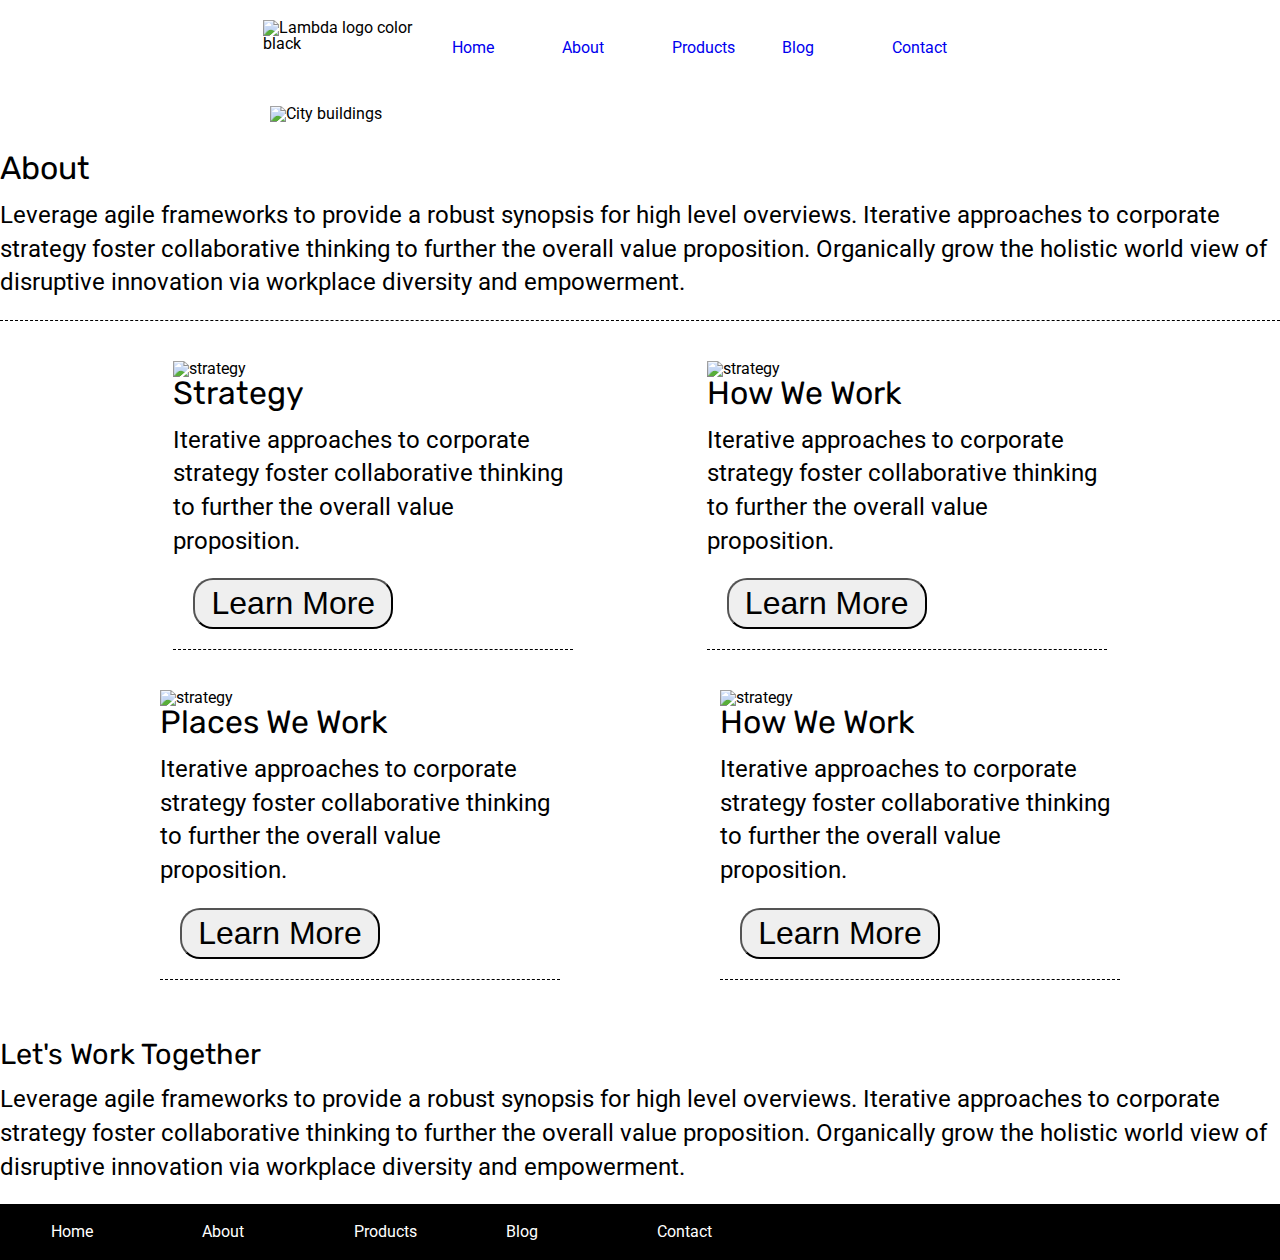
==== about.html @ 7af6393b "completed sprint challenge" ====
<!doctype html>

<html lang="en">

  <head>
    <meta charset="utf-8">

    <title>Sprint Challenge - About</title>

    <link href="https://fonts.googleapis.com/css?family=Roboto|Rubik" rel="stylesheet">
    <link rel="stylesheet" href="css/index.css">

  </head>

  <body>
    <header>
      <section class="header-container">
        <div class="logo-container">
          <div class="logo-image">
            <img src="img/lambda-black.png" alt="Lambda logo color black">
          </div>
        </div>
        <nav>
          <a href="/index.html">Home</a>
          <a href="/about.html">About</a>
          <a href="#">Products</a>
          <a href="#">Blog</a>
          <a href="#">Contact</a>
        </nav>
      </section>
      <div class="header-image">
        <div class="header-img-container">
          <div class="header_img">
            <img src="img/jumbo-about.png" alt="City buildings">
          </div>
        </div>
      </div>
    </header>
    <div class="container-about-page">
      <div class="about">
        <h2> About</h2>
        <p>Leverage agile frameworks to provide a robust synopsis for high level overviews. Iterative approaches to
          corporate
          strategy foster collaborative thinking to further the overall value proposition. Organically grow the holistic
          world view of disruptive innovation via workplace diversity and empowerment.</p>
      </div>
      <section class="about-middle">
        <div class="left">
          <div class="left-img">
            <img src="img/about-plan.png" alt="strategy">
         </div>
          <div class="left-text">
            <h2>Strategy</h2>
            <p>Iterative approaches to corporate strategy foster collaborative thinking to further the overall value
              proposition.</p>
          </div>
          <div class="learn-button">
            <button class="button">Learn More</button>
          </div>
        </div>
        <div class="right">
          <div class="right-img">
            <img src="img/about-working.png" alt="strategy">
          </div>
          <div class="right-text">
            <h2>How We Work</h2>
            <p>Iterative approaches to corporate strategy foster collaborative thinking to further the overall value
              proposition.</p>
          </div>
          <div class="learn-button">
            <button class="button">Learn More</button>
          </div>
        </div>
      </section>

      <section class="about-bottom">
        <div class="left">
          <div class="left-img">
            <img src="img/about-office.png" alt="strategy">
         </div>
          <div class="left-text">
            <h2>Places We Work</h2>
            <p> Iterative approaches to corporate strategy foster collaborative thinking to further the overall value proposition.</p>
          </div>
          <div class="learn-button">
            <button class="button">Learn More</button>
          </div>
        </div>
        <div class="right">
          <div class="right-img">
            <img src="img/about-meeting.png" alt="strategy">
          </div>
          <div class="right-text">
            <h2>How We Work</h2>
            <p>Iterative approaches to corporate strategy foster collaborative thinking to further the overall value proposition.</p>
          </div>
          <div class="learn-button">
            <button class="button">Learn More</button>
          </div>
        </div>
      </section>
      <section class="last">
        <div class="last-about">
          <h3>Let's Work Together</h3>
          <p>Leverage agile frameworks to provide a robust synopsis for high level overviews. Iterative approaches to corporate
      strategy foster collaborative thinking to further the overall value proposition. Organically grow the holistic
      world view of disruptive innovation via workplace diversity and empowerment.</p>
        </div>
      </section>
      <footer>
        <nav>
          <a href="index.html">Home</a>
          <a href="#">About</a>
          <a href="#">Products</a>
          <a href="#">Blog</a>
          <a href="#">Contact</a>
        </nav>
      </footer>
    </div><!-- container -->
  </body>

</html>
---- css/index.css ----
/* http://meyerweb.com/eric/tools/css/reset/
   v2.0 | 20110126
   License: none (public domain)
*/

html, body, div, span, applet, object, iframe,
h1, h2, h3, h4, h5, h6, p, blockquote, pre,
a, abbr, acronym, address, big, cite, code,
del, dfn, em, img, ins, kbd, q, s, samp,
small, strike, strong, sub, sup, tt, var,
b, u, i, center,
dl, dt, dd, ol, ul, li,
fieldset, form, label, legend,
table, caption, tbody, tfoot, thead, tr, th, td,
article, aside, canvas, details, embed,
figure, figcaption, footer, header, hgroup,
menu, nav, output, ruby, section, summary,
time, mark, audio, video {
	margin: 0;
	padding: 0;
	border: 0;
	font-size: 100%;
	font: inherit;
	vertical-align: baseline;
}
/* HTML5 display-role reset for older browsers */
article, aside, details, figcaption, figure,
footer, header, hgroup, menu, nav, section {
	display: block;
}
body {
	line-height: 1;
}
ol, ul {
	list-style: none;
}
blockquote, q {
	quotes: none;
}
blockquote:before, blockquote:after,
q:before, q:after {
	content: '';
	content: none;
}
table {
	border-collapse: collapse;
	border-spacing: 0;
}

* {
    box-sizing: border-box;
}

html, body {
    height: 100%;
    font-family: 'Roboto', sans-serif;
}

header{
    width:800px;
    margin:0 auto;

}

.header-container{
    display: flex;
    flex-direction: row;
    justify-content: space-evenly;
    margin:20px;
}
.logo-container{
    width:160px;
}

a {
    text-decoration: none;
    width:100px;
    margin:0 5px;
    font-size: 1rem;
}
nav{
    display:flex;
    justify-content: space-evenly;
    margin:20px;

}

.header-image{
    margin:30px;
}
.header-image img{
    width:750px;
}

h1, h2, h3, h4, h5 {
    font-size: 18px;
    margin-bottom: 15px;
    font-family: 'Rubik', sans-serif;
}

p {
    line-height: 1.4;
}

.box1{
    background-color:teal;
}

.box2{
    background-color:gold;
}

.box3{
    background-color:cadetblue;
}

.box4{
    background-color:coral;
}

.box5{
    background-color: crimson;
}

.box6{
    background-color:forestgreen;
}

.box7{
    background-color:darkorchid;
}

.box8{
    background-color:hotpink;
}

.box9{
    background-color:indigo;
}

.box10{
    background-color:dodgerblue;
}

.button{
    width:200px;
    font-size: 2rem;
    margin:5%;
    border-radius: 20px;
    padding:5px;
}
.container {
    width: 800px;
    margin: 0 auto;
}

.top-content {
    display: flex;
    flex-wrap: wrap;
    justify-content: space-evenly;
    margin-bottom: 20px;
    border-bottom: 1px dashed black;
}

.top-content .text-container {
    width: 48%;
    padding: 0 1%;
    padding-bottom: 20px;
}

.middle-content {
    margin-bottom: 20px;
    border-bottom: 1px dashed black;
}

.middle-content h2 {
    padding: 0 2%;
    margin-bottom: 0;
}

.middle-content .boxes {
    display: flex;
    flex-wrap: wrap;
    justify-content: space-evenly;
}

.middle-content .boxes .box {
    width: 12.5%;
    height: 100px;
    background: black;
    margin: 20px 2.5%;
    color: white;
    display: flex;
    align-items: center;
    justify-content: center;
}

.bottom-content {
    display: flex;
    margin: 0 2% 20px;
    justify-content: space-around;
}

.bottom-content .text-container {
    padding-right: 4%;
}

.bottom-content .text-container:last-child {
    padding-right: 0;
}

.about{
    margin-bottom: 20px;
    border-bottom: 1px dashed black;
}
.about p{
    margin-bottom: 20px;
}
h2{
    font-size: 2rem;
}

.about-middle{
    display: flex;
    flex-direction: row;
    justify-content: space-evenly;
    margin:40px;
}

.about-bottom{

    display: flex;
    flex-direction: row;
    justify-content: space-evenly;
    margin-bottom: 60px;
}
.left{
    width:400px;
    border-bottom: 1px dashed black;

}
.right{
    width:400px;
    border-bottom: 1px dashed black;

}

h3{
    font-size: 1.8rem;
}

p{
    font-size: 1.5rem;
}

footer {
    width: 100%;
    background: black;
}

footer nav {
    width: 60%;
    display: flex;
    justify-content: space-between;
    align-items: center;
    padding: 20px 2%;
    font-size: 14px;
}

footer nav a {
    color: white;
    text-decoration: none;
}
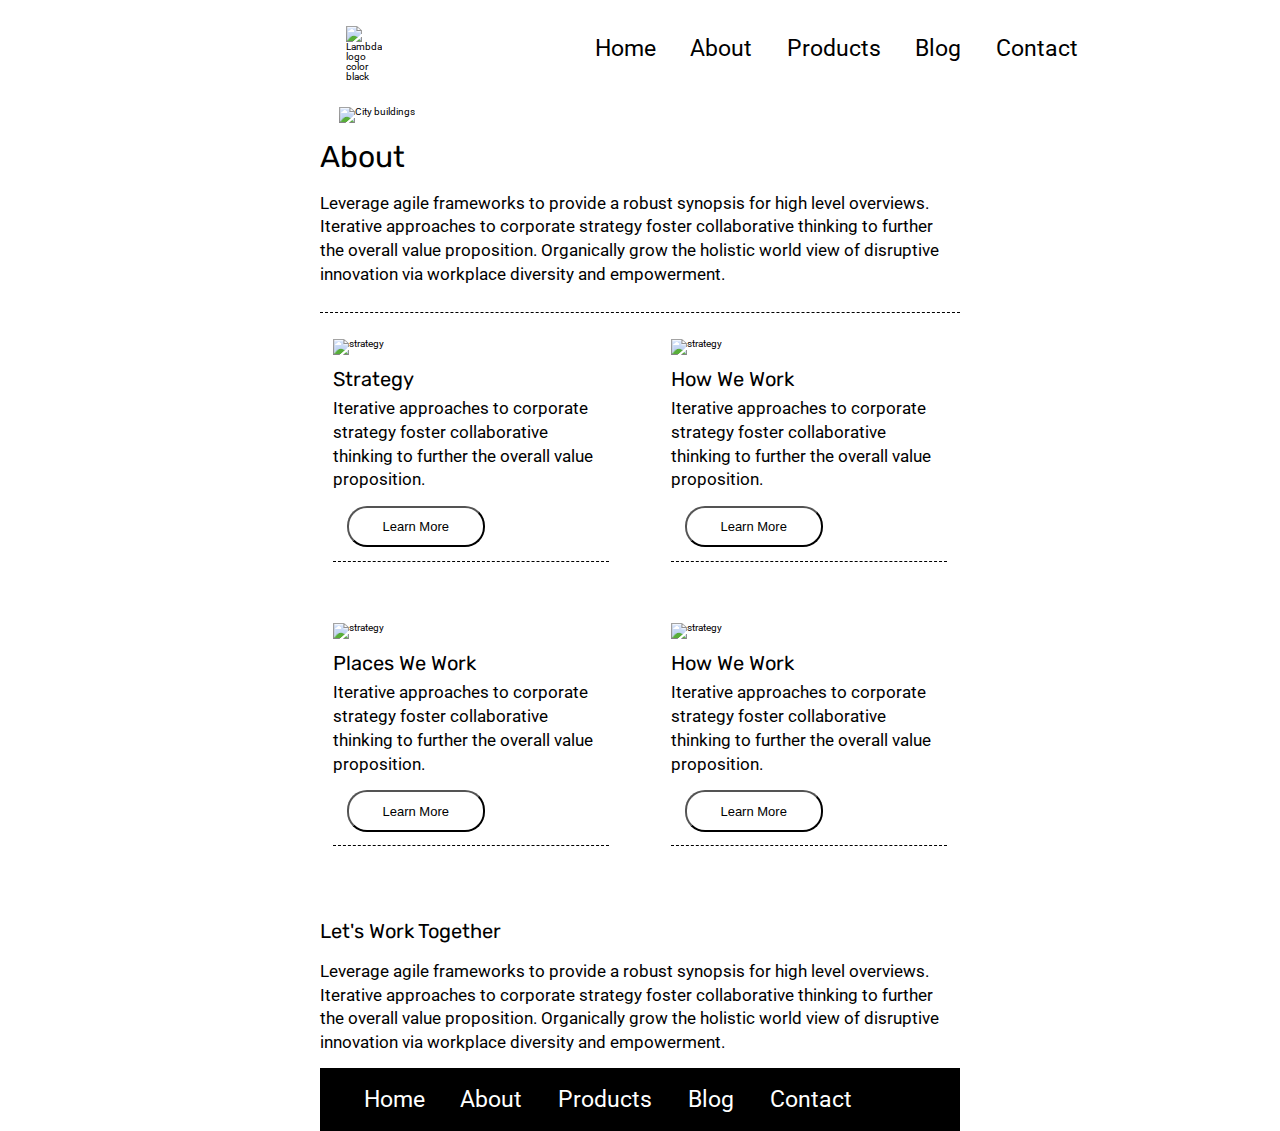
==== commit 3edd3019: "finished sprint" ====
--- a/about.html
+++ b/about.html
@@ -1,15 +1,16 @@
-<!doctype html>
+<!DOCTYPE html>
 
 <html lang="en">
-
   <head>
-    <meta charset="utf-8">
+    <meta charset="utf-8" />
 
     <title>Sprint Challenge - About</title>
 
-    <link href="https://fonts.googleapis.com/css?family=Roboto|Rubik" rel="stylesheet">
-    <link rel="stylesheet" href="css/index.css">
-
+    <link
+      href="https://fonts.googleapis.com/css?family=Roboto|Rubik"
+      rel="stylesheet"
+    />
+    <link rel="stylesheet" href="css/index.css" />
   </head>
 
   <body>
@@ -17,7 +18,7 @@
       <section class="header-container">
         <div class="logo-container">
           <div class="logo-image">
-            <img src="img/lambda-black.png" alt="Lambda logo color black">
+            <img src="img/lambda-black.png" alt="Lambda logo color black" />
           </div>
         </div>
         <nav>
@@ -31,28 +32,33 @@
       <div class="header-image">
         <div class="header-img-container">
           <div class="header_img">
-            <img src="img/jumbo-about.png" alt="City buildings">
+            <img src="img/jumbo-about.png" alt="City buildings" />
           </div>
         </div>
       </div>
     </header>
-    <div class="container-about-page">
+    <div class="container about-page">
       <div class="about">
-        <h2> About</h2>
-        <p>Leverage agile frameworks to provide a robust synopsis for high level overviews. Iterative approaches to
-          corporate
-          strategy foster collaborative thinking to further the overall value proposition. Organically grow the holistic
-          world view of disruptive innovation via workplace diversity and empowerment.</p>
+        <h2>About</h2>
+        <p>
+          Leverage agile frameworks to provide a robust synopsis for high level
+          overviews. Iterative approaches to corporate strategy foster
+          collaborative thinking to further the overall value proposition.
+          Organically grow the holistic world view of disruptive innovation via
+          workplace diversity and empowerment.
+        </p>
       </div>
       <section class="about-middle">
         <div class="left">
           <div class="left-img">
-            <img src="img/about-plan.png" alt="strategy">
-         </div>
+            <img src="img/about-plan.png" alt="strategy" />
+          </div>
           <div class="left-text">
-            <h2>Strategy</h2>
-            <p>Iterative approaches to corporate strategy foster collaborative thinking to further the overall value
-              proposition.</p>
+            <h3>Strategy</h3>
+            <p>
+              Iterative approaches to corporate strategy foster collaborative
+              thinking to further the overall value proposition.
+            </p>
           </div>
           <div class="learn-button">
             <button class="button">Learn More</button>
@@ -60,27 +66,29 @@
         </div>
         <div class="right">
           <div class="right-img">
-            <img src="img/about-working.png" alt="strategy">
+            <img src="img/about-working.png" alt="strategy" />
           </div>
           <div class="right-text">
-            <h2>How We Work</h2>
-            <p>Iterative approaches to corporate strategy foster collaborative thinking to further the overall value
-              proposition.</p>
+            <h3>How We Work</h3>
+            <p>
+              Iterative approaches to corporate strategy foster collaborative
+              thinking to further the overall value proposition.
+            </p>
           </div>
           <div class="learn-button">
             <button class="button">Learn More</button>
           </div>
         </div>
-      </section>
-
-      <section class="about-bottom">
         <div class="left">
           <div class="left-img">
-            <img src="img/about-office.png" alt="strategy">
-         </div>
+            <img src="img/about-office.png" alt="strategy" />
+          </div>
           <div class="left-text">
-            <h2>Places We Work</h2>
-            <p> Iterative approaches to corporate strategy foster collaborative thinking to further the overall value proposition.</p>
+            <h3>Places We Work</h3>
+            <p>
+              Iterative approaches to corporate strategy foster collaborative
+              thinking to further the overall value proposition.
+            </p>
           </div>
           <div class="learn-button">
             <button class="button">Learn More</button>
@@ -88,11 +96,14 @@
         </div>
         <div class="right">
           <div class="right-img">
-            <img src="img/about-meeting.png" alt="strategy">
+            <img src="img/about-meeting.png" alt="strategy" />
           </div>
           <div class="right-text">
-            <h2>How We Work</h2>
-            <p>Iterative approaches to corporate strategy foster collaborative thinking to further the overall value proposition.</p>
+            <h3>How We Work</h3>
+            <p>
+              Iterative approaches to corporate strategy foster collaborative
+              thinking to further the overall value proposition.
+            </p>
           </div>
           <div class="learn-button">
             <button class="button">Learn More</button>
@@ -102,21 +113,25 @@
       <section class="last">
         <div class="last-about">
           <h3>Let's Work Together</h3>
-          <p>Leverage agile frameworks to provide a robust synopsis for high level overviews. Iterative approaches to corporate
-      strategy foster collaborative thinking to further the overall value proposition. Organically grow the holistic
-      world view of disruptive innovation via workplace diversity and empowerment.</p>
+          <p>
+            Leverage agile frameworks to provide a robust synopsis for high
+            level overviews. Iterative approaches to corporate strategy foster
+            collaborative thinking to further the overall value proposition.
+            Organically grow the holistic world view of disruptive innovation
+            via workplace diversity and empowerment.
+          </p>
         </div>
       </section>
       <footer>
         <nav>
-          <a href="index.html">Home</a>
-          <a href="#">About</a>
+          <a href="/index.html">Home</a>
+          <a href="/about.html">About</a>
           <a href="#">Products</a>
           <a href="#">Blog</a>
           <a href="#">Contact</a>
         </nav>
       </footer>
-    </div><!-- container -->
+    </div>
+    <!-- container -->
   </body>
-
 </html>
--- a/css/index.css
+++ b/css/index.css
@@ -3,271 +3,419 @@
    License: none (public domain)
 */
 
-html, body, div, span, applet, object, iframe,
-h1, h2, h3, h4, h5, h6, p, blockquote, pre,
-a, abbr, acronym, address, big, cite, code,
-del, dfn, em, img, ins, kbd, q, s, samp,
-small, strike, strong, sub, sup, tt, var,
-b, u, i, center,
-dl, dt, dd, ol, ul, li,
-fieldset, form, label, legend,
-table, caption, tbody, tfoot, thead, tr, th, td,
-article, aside, canvas, details, embed,
-figure, figcaption, footer, header, hgroup,
-menu, nav, output, ruby, section, summary,
-time, mark, audio, video {
-	margin: 0;
-	padding: 0;
-	border: 0;
-	font-size: 100%;
-	font: inherit;
-	vertical-align: baseline;
+html,
+body,
+div,
+span,
+applet,
+object,
+iframe,
+h1,
+h2,
+h3,
+h4,
+h5,
+h6,
+p,
+blockquote,
+pre,
+a,
+abbr,
+acronym,
+address,
+big,
+cite,
+code,
+del,
+dfn,
+em,
+img,
+ins,
+kbd,
+q,
+s,
+samp,
+small,
+strike,
+strong,
+sub,
+sup,
+tt,
+var,
+b,
+u,
+i,
+center,
+dl,
+dt,
+dd,
+ol,
+ul,
+li,
+fieldset,
+form,
+label,
+legend,
+table,
+caption,
+tbody,
+tfoot,
+thead,
+tr,
+th,
+td,
+article,
+aside,
+canvas,
+details,
+embed,
+figure,
+figcaption,
+footer,
+header,
+hgroup,
+menu,
+nav,
+output,
+ruby,
+section,
+summary,
+time,
+mark,
+audio,
+video {
+  margin: 0;
+  padding: 0;
+  border: 0;
+  font-size: 100%;
+  font: inherit;
+  vertical-align: baseline;
 }
 /* HTML5 display-role reset for older browsers */
-article, aside, details, figcaption, figure,
-footer, header, hgroup, menu, nav, section {
-	display: block;
+article,
+aside,
+details,
+figcaption,
+figure,
+footer,
+header,
+hgroup,
+menu,
+nav,
+section {
+  display: block;
 }
 body {
-	line-height: 1;
-}
-ol, ul {
-	list-style: none;
-}
-blockquote, q {
-	quotes: none;
-}
-blockquote:before, blockquote:after,
-q:before, q:after {
-	content: '';
-	content: none;
+  line-height: 1;
+}
+ol,
+ul {
+  list-style: none;
+}
+blockquote,
+q {
+  quotes: none;
+}
+blockquote:before,
+blockquote:after,
+q:before,
+q:after {
+  content: "";
+  content: none;
 }
 table {
-	border-collapse: collapse;
-	border-spacing: 0;
+  border-collapse: collapse;
+  border-spacing: 0;
 }
 
 * {
-    box-sizing: border-box;
-}
-
-html, body {
-    height: 100%;
-    font-family: 'Roboto', sans-serif;
-}
-
-header{
-    width:800px;
-    margin:0 auto;
-
-}
-
-.header-container{
-    display: flex;
-    flex-direction: row;
-    justify-content: space-evenly;
-    margin:20px;
-}
-.logo-container{
-    width:160px;
+  box-sizing: border-box;
+}
+
+html {
+  font-size: 62.5%;
+  height: 100%;
+  font-family: "Roboto", sans-serif;
+}
+body {
+  font-size: 1rem;
+}
+
+header {
+  width: 50%;
+  margin: 0 auto;
+}
+
+.header-container {
+  display: flex;
+  flex-direction: row;
+  justify-content: space-evenly;
+  margin: 4%;
+}
+.logo-container {
+  width: 10%;
+}
+.logo-image {
+  width: 10%;
+}
+
+nav {
+  margin: 2%;
+  width: 80%;
+  display: flex;
+  justify-content: space-evenly;
 }
 
 a {
-    text-decoration: none;
-    width:100px;
-    margin:0 5px;
-    font-size: 1rem;
-}
-nav{
-    display:flex;
-    justify-content: space-evenly;
-    margin:20px;
-
-}
-
-.header-image{
-    margin:30px;
-}
-.header-image img{
-    width:750px;
-}
-
-h1, h2, h3, h4, h5 {
-    font-size: 18px;
-    margin-bottom: 15px;
-    font-family: 'Rubik', sans-serif;
-}
-
+  color: black;
+  text-decoration: none;
+  width: 50%;
+  margin: 0 5%;
+  font-size: 2.3rem;
+}
+
+.header-image {
+  margin: 3%;
+}
+.header-image img {
+  width: 100%;
+}
+
+h1,
+h2,
+h3,
+h4,
+h5 {
+  margin-bottom: 3%;
+  font-family: "Rubik", sans-serif;
+}
+h2 {
+  font-size: 3rem;
+}
+h3 {
+  font-size: 2rem;
+}
 p {
-    line-height: 1.4;
-}
-
-.box1{
-    background-color:teal;
-}
-
-.box2{
-    background-color:gold;
-}
-
-.box3{
-    background-color:cadetblue;
-}
-
-.box4{
-    background-color:coral;
-}
-
-.box5{
-    background-color: crimson;
-}
-
-.box6{
-    background-color:forestgreen;
-}
-
-.box7{
-    background-color:darkorchid;
-}
-
-.box8{
-    background-color:hotpink;
-}
-
-.box9{
-    background-color:indigo;
-}
-
-.box10{
-    background-color:dodgerblue;
-}
-
-.button{
-    width:200px;
-    font-size: 2rem;
-    margin:5%;
-    border-radius: 20px;
-    padding:5px;
+  line-height: 1.4;
+  font-size: 1.6rem;
+}
+
+.boxes:nth-child(1) {
+  background-color: teal;
+}
+
+.box2 {
+  background-color: gold;
+}
+
+.box3 {
+  background-color: cadetblue;
+}
+
+.box4 {
+  background-color: coral;
+}
+
+.box5 {
+  background-color: crimson;
+}
+
+.box6 {
+  background-color: forestgreen;
+}
+
+.box7 {
+  background-color: darkorchid;
+}
+
+.box8 {
+  background-color: hotpink;
+}
+
+.box9 {
+  background-color: indigo;
+}
+
+.box10 {
+  background-color: dodgerblue;
+}
+
+.button {
+  width: 20%;
+  font-size: 2rem;
+  margin: 5%;
+  border-radius: 20px;
+  padding: 1%;
 }
 .container {
-    width: 800px;
-    margin: 0 auto;
+  width: 50%;
+  margin: 0 auto;
 }
 
 .top-content {
-    display: flex;
-    flex-wrap: wrap;
-    justify-content: space-evenly;
-    margin-bottom: 20px;
-    border-bottom: 1px dashed black;
+  display: flex;
+  flex-wrap: wrap;
+  justify-content: space-evenly;
+  margin-bottom: 2%;
+  border-bottom: 1px dashed black;
 }
 
 .top-content .text-container {
-    width: 48%;
-    padding: 0 1%;
-    padding-bottom: 20px;
+  width: 48%;
+  padding: 0 1%;
+  padding-bottom: 2%;
 }
 
 .middle-content {
-    margin-bottom: 20px;
-    border-bottom: 1px dashed black;
+  margin-bottom: 2%;
+  border-bottom: 1px dashed black;
 }
 
 .middle-content h2 {
-    padding: 0 2%;
-    margin-bottom: 0;
+  padding: 0 2%;
+  margin-bottom: 0;
 }
 
 .middle-content .boxes {
-    display: flex;
-    flex-wrap: wrap;
-    justify-content: space-evenly;
+  display: flex;
+  flex-wrap: wrap;
+  justify-content: space-evenly;
 }
 
 .middle-content .boxes .box {
-    width: 12.5%;
-    height: 100px;
-    background: black;
-    margin: 20px 2.5%;
-    color: white;
-    display: flex;
-    align-items: center;
-    justify-content: center;
+  width: 12.5%;
+  height: 100px;
+  background: black;
+  margin: 2% 2.5%;
+  color: white;
+  display: flex;
+  align-items: center;
+  justify-content: center;
+}
+
+.boxes .box:nth-child(1) {
+  background-color: teal;
+}
+
+.boxes .box:nth-child(2) {
+  background-color: gold;
+}
+
+.boxes .box:nth-child(3) {
+  background-color: cadetblue;
+}
+
+.boxes .box:nth-child(4) {
+  background-color: coral;
+}
+
+.boxes .box:nth-child(5) {
+  background-color: crimson;
+}
+
+.boxes .box:nth-child(6) {
+  background-color: forestgreen;
+}
+
+.boxes .box:nth-child(7) {
+  background-color: darkorchid;
+}
+
+.boxes .box:nth-child(8) {
+  background-color: hotpink;
+}
+
+.boxes .box:nth-child(9) {
+  background-color: indigo;
+}
+
+.boxes .box:nth-child(10) {
+  background-color: dodgerblue;
 }
 
 .bottom-content {
-    display: flex;
-    margin: 0 2% 20px;
-    justify-content: space-around;
+  display: flex;
+  margin: 0 2% 20px;
+  justify-content: space-around;
 }
 
 .bottom-content .text-container {
-    padding-right: 4%;
+  padding-right: 4%;
 }
 
 .bottom-content .text-container:last-child {
-    padding-right: 0;
-}
-
-.about{
-    margin-bottom: 20px;
-    border-bottom: 1px dashed black;
-}
-.about p{
-    margin-bottom: 20px;
-}
-h2{
-    font-size: 2rem;
-}
-
-.about-middle{
-    display: flex;
-    flex-direction: row;
-    justify-content: space-evenly;
-    margin:40px;
-}
-
-.about-bottom{
-
-    display: flex;
-    flex-direction: row;
-    justify-content: space-evenly;
-    margin-bottom: 60px;
-}
-.left{
-    width:400px;
-    border-bottom: 1px dashed black;
-
-}
-.right{
-    width:400px;
-    border-bottom: 1px dashed black;
-
-}
-
-h3{
-    font-size: 1.8rem;
-}
-
-p{
-    font-size: 1.5rem;
+  padding-right: 0;
+}
+
+.about {
+  margin-bottom: 4%;
+  border-bottom: 1px dashed black;
+}
+.about header {
+  width: 60%;
+}
+.logo-container {
+  width: 100%;
+}
+.about p {
+  margin-bottom: 4%;
+}
+
+.about-middle {
+  display: flex;
+  flex-flow: row wrap;
+  justify-content: space-between;
+  align-content: center;
+  margin: 2%;
+}
+
+.left {
+  width: 45%;
+  border-bottom: 1px dashed black;
+  margin-bottom: 10%;
+}
+.right {
+  width: 45%;
+  border-bottom: 1px dashed black;
+  margin-bottom: 10%;
+}
+.left-img,
+.right-img {
+  width: 90%;
+  margin-bottom: 5%;
+}
+
+.learn-button button {
+  font-size: 1.3rem;
+  width: 50%;
+  padding: 4%;
+  background-color: white;
+}
+
+h3 {
+  font-size: 2rem;
+  font: bolder;
+}
+
+p {
+  font-size: 1.7rem;
 }
 
 footer {
-    width: 100%;
-    background: black;
+  width: 100%;
+  background: black;
 }
 
 footer nav {
-    width: 60%;
-    display: flex;
-    justify-content: space-between;
-    align-items: center;
-    padding: 20px 2%;
-    font-size: 14px;
+  width: 60%;
+  display: flex;
+  justify-content: space-between;
+  align-items: center;
+  padding: 20px 2%;
+  font-size: 14px;
 }
 
 footer nav a {
-    color: white;
-    text-decoration: none;
-}
+  color: white;
+  text-decoration: none;
+}
